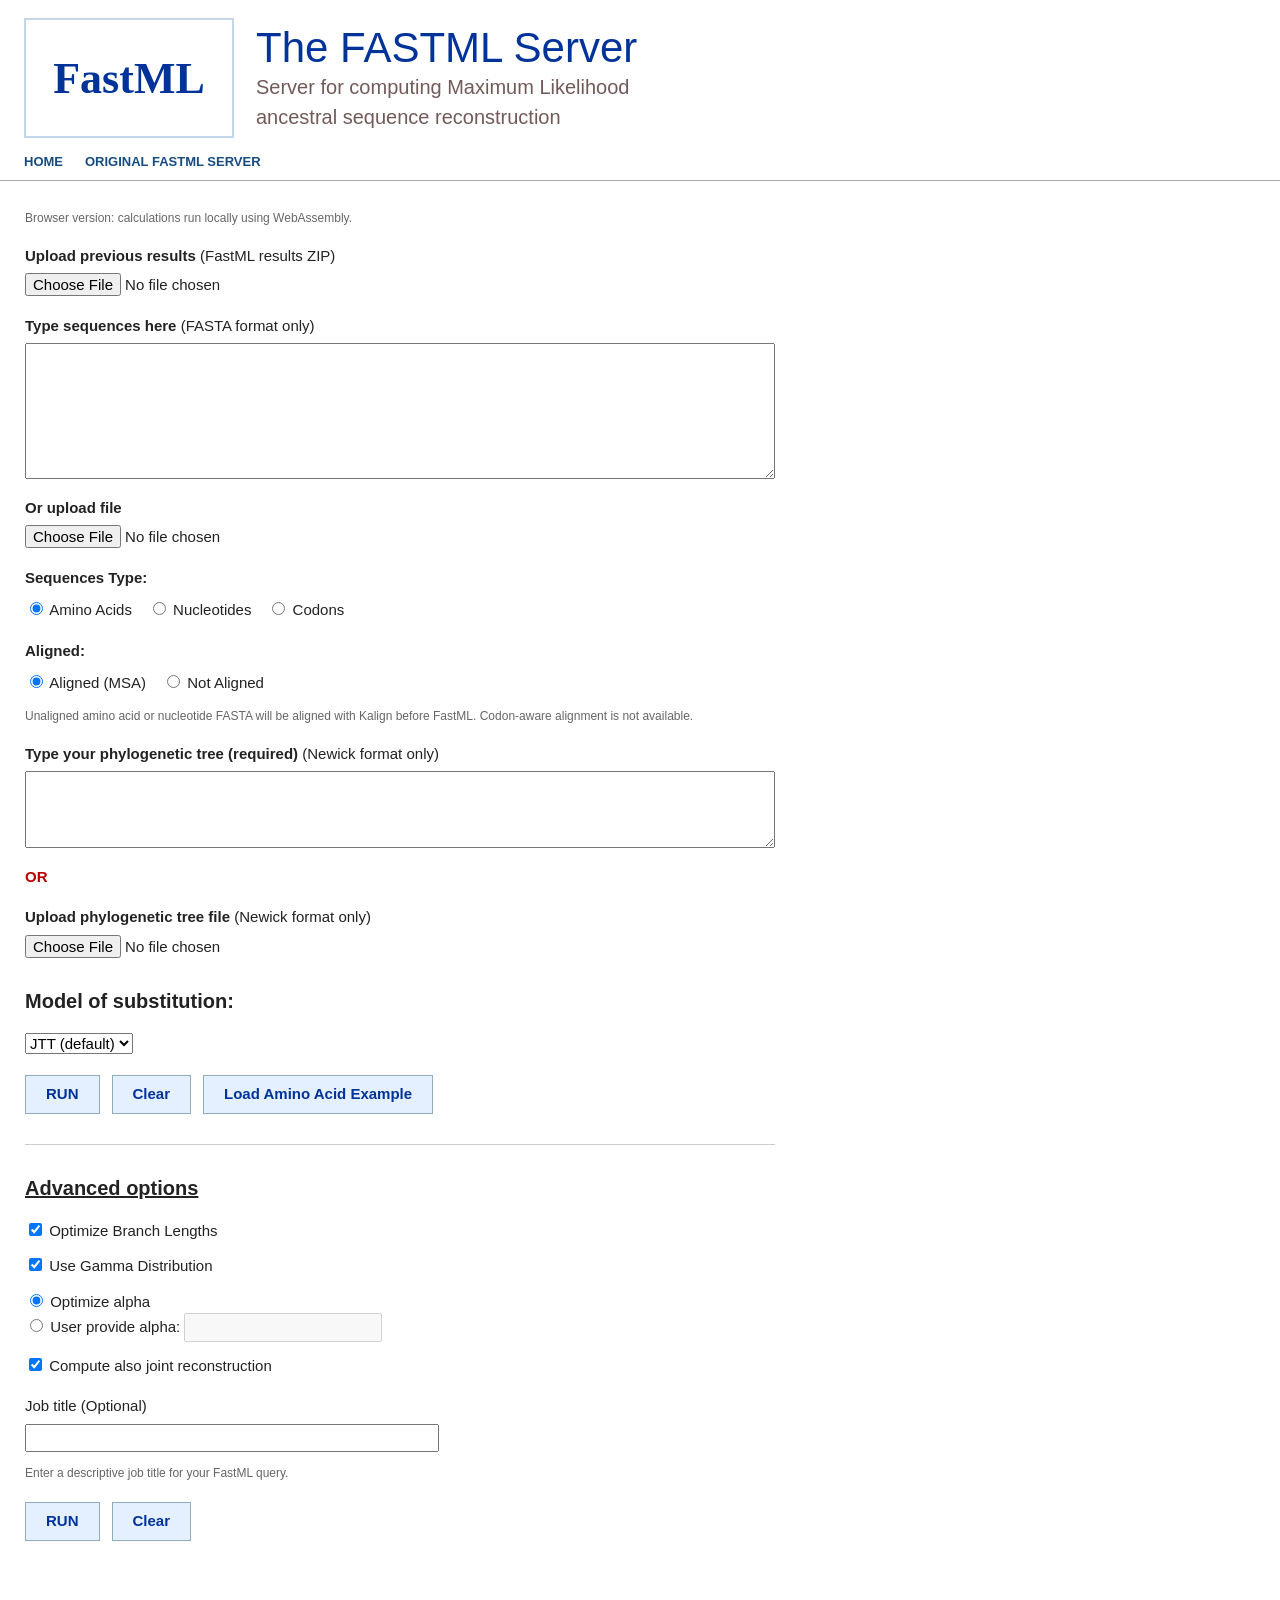
==== index.html @ e1241e53 "dowload and view results zip" ====
<!doctype html>
<html lang="en"><head><meta charset="utf-8"><meta name="viewport" content="width=device-width,initial-scale=1">
<title>The FASTML Server</title>
<style>
body{margin:0;font:15px/1.5 Verdana,Arial,sans-serif;color:#222}*{box-sizing:border-box}
header{padding:18px 24px 8px;border-bottom:1px solid #aaa}.brand{display:flex;align-items:center;gap:22px}
.logo{display:grid;place-items:center;width:210px;height:120px;border:2px solid #c3d7e8;color:#003399;font:700 44px Georgia,serif}
h1{font:normal 42px 'Comic Sans MS',Arial,sans-serif;color:#003399;margin:0}.subtitle{color:#725a5a;font-size:20px}
nav{margin-top:14px;font-weight:bold;font-size:13px}nav a{color:#174c83;margin-right:22px;text-decoration:none}
main{max-width:800px;padding:16px 25px 60px}.field{margin:18px 0}.field>label,.field>b{display:block;margin-bottom:6px}
textarea{display:block;width:100%;font:14px/1.4 Consolas,monospace;padding:8px}input[type=file]{max-width:100%}
input,select,button{font:inherit}.choices{display:flex;flex-wrap:wrap;gap:16px;margin:10px 0}.hint{font-size:12px;color:#666}
h2{font-size:20px;margin-top:28px}.advanced{border-top:1px solid #ccc;margin-top:30px}.option{margin:13px 0}
button{padding:7px 20px;background:#e4efff;color:#003399;border:1px solid #90abc2;font-weight:bold;cursor:pointer}
button:disabled{opacity:.5}.actions{display:flex;gap:12px;margin:20px 0}.error{color:#a71919;white-space:pre-wrap;font-weight:bold}
@media(max-width:630px){.logo{display:none}h1{font-size:31px}.subtitle{font-size:16px}header,main{padding-left:14px;padding-right:14px}}
</style></head><body>
<header><div class="brand"><div class="logo">FastML</div><div><h1>The FASTML Server</h1><div class="subtitle">Server for computing Maximum Likelihood<br>ancestral sequence reconstruction</div></div></div>
<nav><a href="index.html">HOME</a><a href="https://fastml.tau.ac.il/">ORIGINAL FASTML SERVER</a></nav></header>
<main><p class="hint">Browser version: calculations run locally using WebAssembly.</p>
<div class="field"><label for="previous-results"><b>Upload previous results</b> (FastML results ZIP)</label><input id="previous-results" type="file" accept=".zip,application/zip"><p id="import-status" class="hint" role="status"></p></div>
<form id="fastml-form">
<div class="field"><label for="msa-text"><b>Type sequences here</b> (FASTA format only)</label><textarea id="msa-text" rows="6"></textarea></div>
<div class="field"><label for="msa-file"><b>Or upload file</b></label><input id="msa-file" type="file" accept=".fa,.fas,.fasta,.txt"></div>
<div class="field"><b>Sequences Type:</b><div class="choices">
<label><input type="radio" name="seq-type" value="aa" checked> Amino Acids</label>
<label><input type="radio" name="seq-type" value="nuc"> Nucleotides</label>
<label><input type="radio" name="seq-type" value="codon"> Codons</label></div></div>
<div class="field"><b>Aligned:</b><div class="choices"><label><input type="radio" name="aligned" value="aligned" checked> Aligned (MSA)</label><label><input type="radio" name="aligned" value="not-aligned"> Not Aligned</label></div><p class="hint">Unaligned amino acid or nucleotide FASTA will be aligned with Kalign before FastML. Codon-aware alignment is not available.</p></div>
<div class="field"><label for="tree-text"><b>Type your phylogenetic tree (required)</b> (Newick format only)</label><textarea id="tree-text" rows="3"></textarea></div>
<div class="field"><b style="color:#b00">OR</b></div>
<div class="field"><label for="tree-file"><b>Upload phylogenetic tree file</b> (Newick format only)</label><input type="file" id="tree-file" accept=".tree,.tre,.nwk,.txt"></div>
<div class="field"><h2>Model of substitution:</h2><select id="model" aria-label="Substitution model"></select></div>
<div class="actions"><button id="submit-button" type="submit">RUN</button><button type="reset">Clear</button><button id="load-aa-example" type="button">Load Amino Acid Example</button></div>
<p id="progress" class="hint" role="status"></p><p id="error" class="error" role="alert"></p>
<section class="advanced"><h2><u>Advanced options</u></h2>
<div class="option"><label><input type="checkbox" id="branch" checked> Optimize Branch Lengths</label></div>
<div class="option"><label><input type="checkbox" id="gamma" checked> Use Gamma Distribution</label></div>
<div id="gamma-options" class="option"><label><input type="radio" name="alpha-mode" value="optimize" checked> Optimize alpha</label><br>
<label><input type="radio" name="alpha-mode" value="user"> User provide alpha: <input type="number" id="alpha-value" min="0.000001" step="any" disabled></label></div>
<div class="option"><label><input type="checkbox" id="joint" checked> Compute also joint reconstruction</label></div>
<div class="field"><label for="job-title">Job title (Optional)</label><input id="job-title" type="text" size="44" maxlength="100"><p class="hint">Enter a descriptive job title for your FastML query.</p></div>
</section><div class="actions"><button type="submit">RUN</button><button type="reset">Clear</button></div></form></main>
<script src="fastml-store.js"></script><script src="fastml-archive.js"></script><script src="prepare-fastml.js"></script><script>
(() => {
  'use strict';
  const $ = id => document.getElementById(id);
  $('previous-results').addEventListener('change',async event=>{
    const file=event.target.files?.[0];if(!file)return;
    $('import-status').textContent='Reading results archive…';
    try {
      const imported=await FastMLArchive.importJob(file);
      const jobId=(globalThis.crypto&&crypto.randomUUID)?crypto.randomUUID():`${Date.now()}-${Math.random()}`;
      await FastMLStore.save(jobId,imported);
      location.href=`results.html?job=${encodeURIComponent(jobId)}`;
    } catch(error) { $('import-status').textContent=`Cannot load ZIP: ${error.message}`;event.target.value=''; }
  });
  const aminoAcidExample = `>AY901967.C
NL------TKKD----RTIKDGNET--------------I----IT-LPCRIKQIVRMWQGVGQAMYAPPIAGNITCRSNITGLLLTRDGGK------TNGTGNNKTETEIFRPAGGNMK
>EF514699.B
NS------TWD-------------------DNTWNATNGNDTGNIT-LPCRIKQIINMWQEVGKAMYAPPISGLIKCSSNITGLIITRDGGTNETSE------T-----ETFXPIGGNMK
>DQ056417.C
NG------TYNPAYTYNAT-----------------NNST----IT-LQCRIRQIINMWQKVGRAMYAPPIAGNITCNSSITGLLLVRDGGK---NT---------SGIETFRPGGGNMK
>DQ358805.B
TGTLNSTGTWH--------------------------TENQTDTIT-LPCKIKQIINRWQEVGKAMYAPPIKGQISCSSNITGILLTRDGGGNGSD----------TT-ASLTPGGGDMR
>DQ886037.B
NS------TWHTNKT----------------KGLNDTGINGT--II-LPCRIKQIAILRLEVGKAMYAPPPIKQQRCESYITGLLLTRDGGNNNNTE------N-----EIFRPAGGNMK
>AB287368.B
NS------SWYENGS-SIWY------------SINNTTEN----IT-LPCRIKQIINMWQGVGKAMYAPPIAGQIKCSSNITGLLLTRDGGGDGNND------S-----EIFRPEGGNMK`;
  const aminoAcidTree = '(DQ056417.C:0.385001676320433,(AY901967.C:0.439181229824069,(AB287368.B:0.350054934966739,(DQ886037.B:0.382948002552644,(EF514699.B:0.409102812594311,DQ358805.B:0.405844325566786):0.00873314505308399):0.0327495987899325):0.424904820901794):0.0114267685208704);';
  const models = {aa:[['JTT','JTT (default)'],['LG','LG'],['cpREV','cpREV'],['WAG','WAG'],['Dayhoff','Dayhoff'],['mtREV', 'mtREV']],nuc:[['JC_Nuc','JC69 (default)'],['T92','T92'],['HKY','HKY85']],codon:[['empiriCodon','Empirical codon (default)']]};
  function updateModels(){const type=document.querySelector('[name="seq-type"]:checked').value;$('model').replaceChildren(...models[type].map(([value,label])=>new Option(label,value)));}
  function updateGamma(){const enabled=$('gamma').checked;$('gamma-options').hidden=!enabled;$('alpha-value').disabled=!enabled||document.querySelector('[name="alpha-mode"]:checked').value!=='user';}
  document.querySelectorAll('[name="seq-type"]').forEach(x=>x.addEventListener('change',updateModels));
  document.querySelectorAll('[name="alpha-mode"]').forEach(x=>x.addEventListener('change',updateGamma));
  $('gamma').addEventListener('change',updateGamma);
  $('load-aa-example').addEventListener('click', () => {
    $('msa-text').value=aminoAcidExample;
    $('tree-text').value=aminoAcidTree;
    document.querySelector('[name="seq-type"][value="aa"]').checked=true;
    document.querySelector('[name="aligned"][value="aligned"]').checked=true;
    updateModels();
    $('error').textContent='';$('progress').textContent='Amino acid example loaded. Ready to run.';
  });
  $('fastml-form').addEventListener('reset',()=>setTimeout(()=>{updateModels();updateGamma();$('error').textContent='';$('progress').textContent='';},0));
  updateModels();updateGamma();
  async function getInput(textId,fileId,label){const text=$(textId).value.trim();const file=$(fileId).files[0];const result=text||(file?await file.text():'');if(!result.trim())throw new Error(`Please provide ${label}.`);return result;}
  $('fastml-form').addEventListener('submit',async event=>{
    event.preventDefault();$('error').textContent='';const buttons=[...document.querySelectorAll('[type="submit"]')];buttons.forEach(x=>x.disabled=true);$('progress').textContent='Reading inputs…';
    try{
      const msa=await getInput('msa-text','msa-file','FASTA sequences');
      const tree=await getInput('tree-text','tree-file','a Newick tree');
      if(!/^\s*>/m.test(msa))throw new Error('Sequence input must be in FASTA format.');
      if(!tree.trim().endsWith(';'))throw new Error('Newick tree must end with a semicolon (;).');
      const mode=document.querySelector('[name="alpha-mode"]:checked').value;
      const alpha=mode==='optimize'?'optimize':$('alpha-value').value.trim();
      if($('gamma').checked&&mode==='user'&&!(Number(alpha)>0))throw new Error('Please provide a positive alpha value.');
      const model=$('model').value,aligned=document.querySelector('[name="aligned"]:checked').value;
      if(aligned==='not-aligned'&&document.querySelector('[name="seq-type"]:checked').value==='codon')throw new Error('Codon-aware alignment is not supported. Please supply an aligned codon MSA.');
      const fields={msa:'/input/data.fas',tree:'/input/tree.txt',model,isAligned:'aligned',joint:$('joint').checked?'on':'off',branch:$('branch').checked?'on':'off',gamma:$('gamma').checked?'on':'off',alpha,treeMethod:'',structure:'',PDB:'',chain:'',job_title:$('job-title').value.trim()};
      FastMLPrepare.validateFastMLOptions(fields);
      const preParam=Object.entries(fields).filter(([,value])=>value!=='').map(([key,value])=>`${key} ${value}`).join('\n')+'\n';
      const jobId=(globalThis.crypto&&crypto.randomUUID)?crypto.randomUUID():`${Date.now()}-${Math.random()}`;
      $('progress').textContent='Saving job and opening results…';
      await FastMLStore.save(jobId,{msa,tree,preParam,joint:$('joint').checked,outputs:{},log:'',status:'queued',stage:'queued',message:'Waiting to start',jobTitle:fields.job_title,aligned,startedAt:Date.now(),alignmentName:$('msa-text').value.trim()?'Pasted FASTA':($('msa-file').files[0]?.name||'FASTA'),model,branch:fields.branch,gamma:fields.gamma,alpha});
      location.href=`results.html?job=${encodeURIComponent(jobId)}`;
    }catch(error){$('error').textContent=error.message;$('progress').textContent='';}finally{buttons.forEach(x=>x.disabled=false);}
  });
})();
</script></body></html>
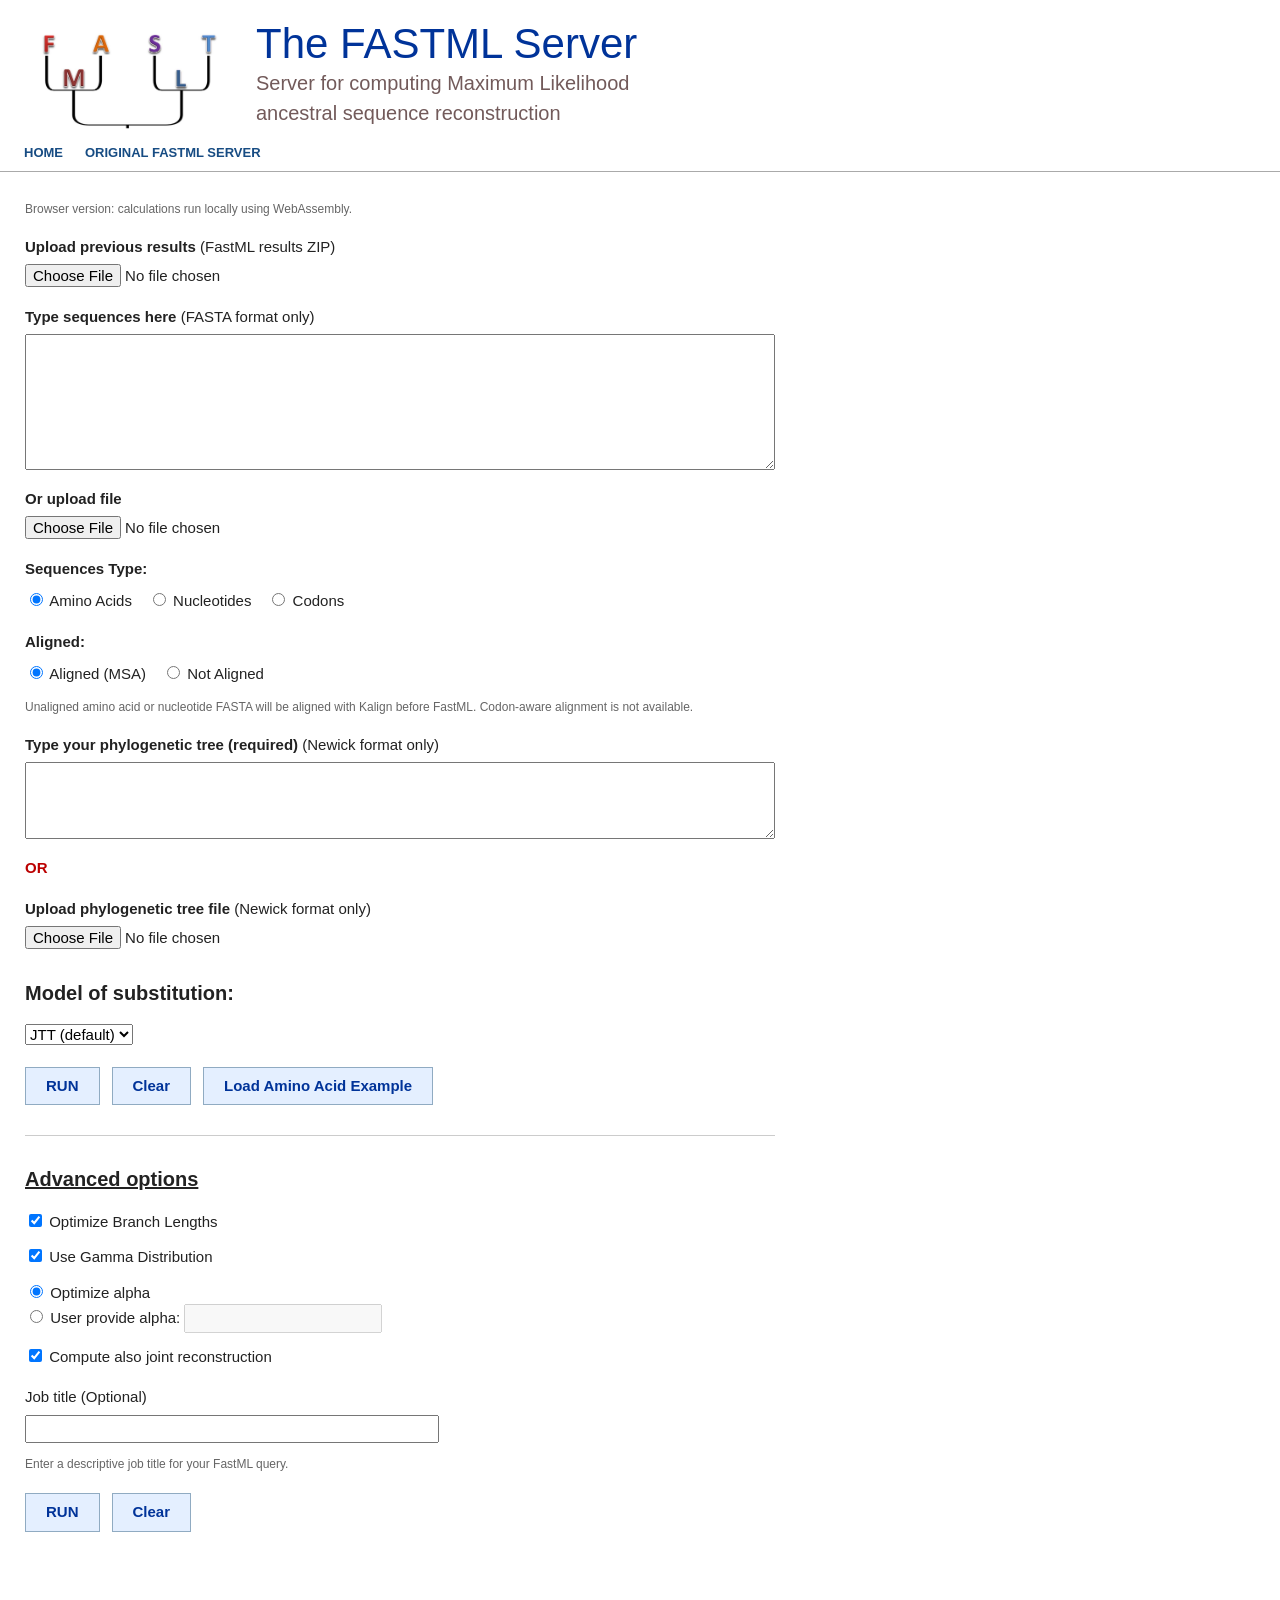
==== commit df258786: "use fastml logo" ====
--- a/index.html
+++ b/index.html
@@ -4,7 +4,7 @@
 <style>
 body{margin:0;font:15px/1.5 Verdana,Arial,sans-serif;color:#222}*{box-sizing:border-box}
 header{padding:18px 24px 8px;border-bottom:1px solid #aaa}.brand{display:flex;align-items:center;gap:22px}
-.logo{display:grid;place-items:center;width:210px;height:120px;border:2px solid #c3d7e8;color:#003399;font:700 44px Georgia,serif}
+.logo{display:block;width:210px;max-height:120px;object-fit:contain}
 h1{font:normal 42px 'Comic Sans MS',Arial,sans-serif;color:#003399;margin:0}.subtitle{color:#725a5a;font-size:20px}
 nav{margin-top:14px;font-weight:bold;font-size:13px}nav a{color:#174c83;margin-right:22px;text-decoration:none}
 main{max-width:800px;padding:16px 25px 60px}.field{margin:18px 0}.field>label,.field>b{display:block;margin-bottom:6px}
@@ -13,9 +13,9 @@
 h2{font-size:20px;margin-top:28px}.advanced{border-top:1px solid #ccc;margin-top:30px}.option{margin:13px 0}
 button{padding:7px 20px;background:#e4efff;color:#003399;border:1px solid #90abc2;font-weight:bold;cursor:pointer}
 button:disabled{opacity:.5}.actions{display:flex;gap:12px;margin:20px 0}.error{color:#a71919;white-space:pre-wrap;font-weight:bold}
-@media(max-width:630px){.logo{display:none}h1{font-size:31px}.subtitle{font-size:16px}header,main{padding-left:14px;padding-right:14px}}
+@media(max-width:630px){.logo{width:90px;max-height:75px}.brand{gap:12px}h1{font-size:31px}.subtitle{font-size:16px}header,main{padding-left:14px;padding-right:14px}}
 </style></head><body>
-<header><div class="brand"><div class="logo">FastML</div><div><h1>The FASTML Server</h1><div class="subtitle">Server for computing Maximum Likelihood<br>ancestral sequence reconstruction</div></div></div>
+<header><div class="brand"><img class="logo" src="FastML_logo.jpg" alt="FastML logo"><div><h1>The FASTML Server</h1><div class="subtitle">Server for computing Maximum Likelihood<br>ancestral sequence reconstruction</div></div></div>
 <nav><a href="index.html">HOME</a><a href="https://fastml.tau.ac.il/">ORIGINAL FASTML SERVER</a></nav></header>
 <main><p class="hint">Browser version: calculations run locally using WebAssembly.</p>
 <div class="field"><label for="previous-results"><b>Upload previous results</b> (FastML results ZIP)</label><input id="previous-results" type="file" accept=".zip,application/zip"><p id="import-status" class="hint" role="status"></p></div>
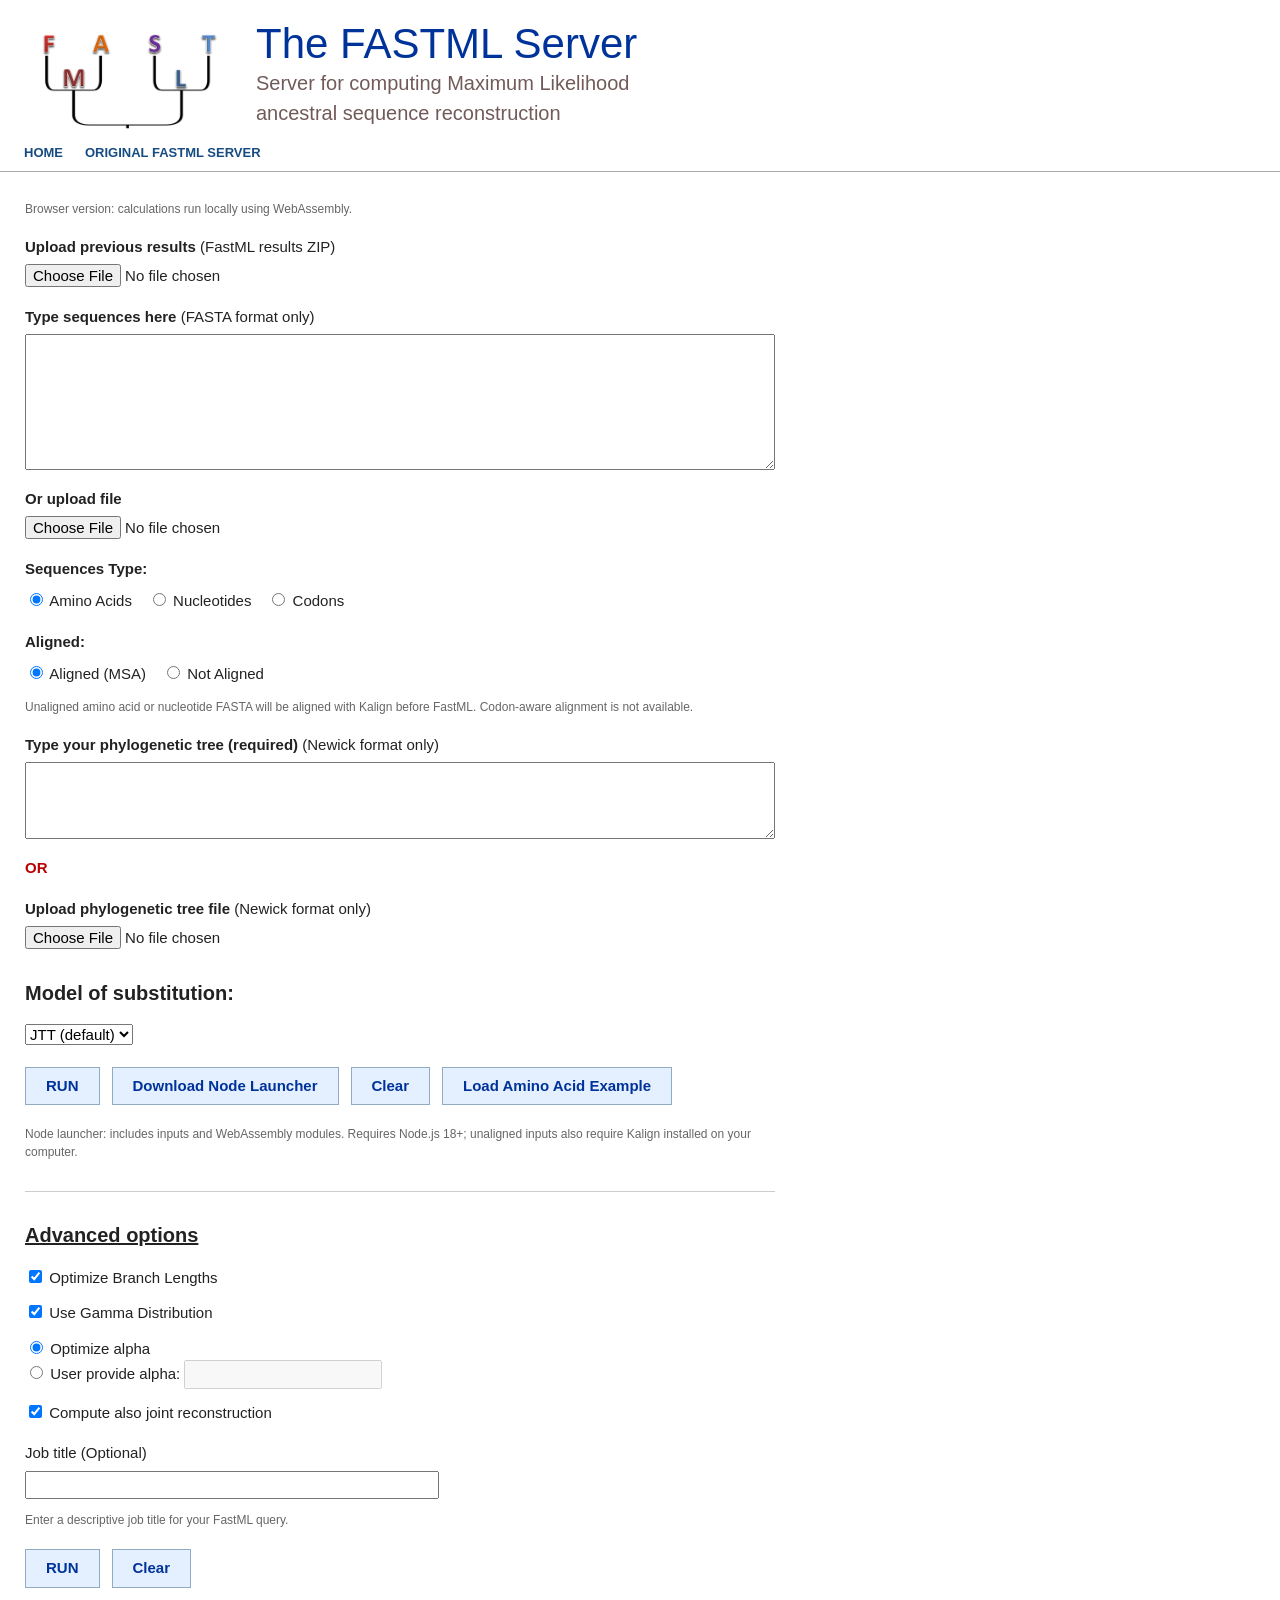
==== commit bb6c0c46: "added node launcher" ====
--- a/index.html
+++ b/index.html
@@ -12,7 +12,7 @@
 input,select,button{font:inherit}.choices{display:flex;flex-wrap:wrap;gap:16px;margin:10px 0}.hint{font-size:12px;color:#666}
 h2{font-size:20px;margin-top:28px}.advanced{border-top:1px solid #ccc;margin-top:30px}.option{margin:13px 0}
 button{padding:7px 20px;background:#e4efff;color:#003399;border:1px solid #90abc2;font-weight:bold;cursor:pointer}
-button:disabled{opacity:.5}.actions{display:flex;gap:12px;margin:20px 0}.error{color:#a71919;white-space:pre-wrap;font-weight:bold}
+button:disabled{opacity:.5}.actions{display:flex;flex-wrap:wrap;gap:12px;margin:20px 0}.error{color:#a71919;white-space:pre-wrap;font-weight:bold}
 @media(max-width:630px){.logo{width:90px;max-height:75px}.brand{gap:12px}h1{font-size:31px}.subtitle{font-size:16px}header,main{padding-left:14px;padding-right:14px}}
 </style></head><body>
 <header><div class="brand"><img class="logo" src="FastML_logo.jpg" alt="FastML logo"><div><h1>The FASTML Server</h1><div class="subtitle">Server for computing Maximum Likelihood<br>ancestral sequence reconstruction</div></div></div>
@@ -31,7 +31,8 @@
 <div class="field"><b style="color:#b00">OR</b></div>
 <div class="field"><label for="tree-file"><b>Upload phylogenetic tree file</b> (Newick format only)</label><input type="file" id="tree-file" accept=".tree,.tre,.nwk,.txt"></div>
 <div class="field"><h2>Model of substitution:</h2><select id="model" aria-label="Substitution model"></select></div>
-<div class="actions"><button id="submit-button" type="submit">RUN</button><button type="reset">Clear</button><button id="load-aa-example" type="button">Load Amino Acid Example</button></div>
+<div class="actions"><button id="submit-button" type="submit">RUN</button><button id="download-node-launcher" type="button">Download Node Launcher</button><button type="reset">Clear</button><button id="load-aa-example" type="button">Load Amino Acid Example</button></div>
+<p class="hint">Node launcher: includes inputs and WebAssembly modules. Requires Node.js 18+; unaligned inputs also require Kalign installed on your computer.</p>
 <p id="progress" class="hint" role="status"></p><p id="error" class="error" role="alert"></p>
 <section class="advanced"><h2><u>Advanced options</u></h2>
 <div class="option"><label><input type="checkbox" id="branch" checked> Optimize Branch Lengths</label></div>
@@ -41,7 +42,7 @@
 <div class="option"><label><input type="checkbox" id="joint" checked> Compute also joint reconstruction</label></div>
 <div class="field"><label for="job-title">Job title (Optional)</label><input id="job-title" type="text" size="44" maxlength="100"><p class="hint">Enter a descriptive job title for your FastML query.</p></div>
 </section><div class="actions"><button type="submit">RUN</button><button type="reset">Clear</button></div></form></main>
-<script src="fastml-store.js"></script><script src="fastml-archive.js"></script><script src="prepare-fastml.js"></script><script>
+<script src="fastml-store.js"></script><script src="fastml-archive.js"></script><script src="fastml-launcher.js"></script><script src="prepare-fastml.js"></script><script>
 (() => {
   'use strict';
   const $ = id => document.getElementById(id);
@@ -85,6 +86,32 @@
   $('fastml-form').addEventListener('reset',()=>setTimeout(()=>{updateModels();updateGamma();$('error').textContent='';$('progress').textContent='';},0));
   updateModels();updateGamma();
   async function getInput(textId,fileId,label){const text=$(textId).value.trim();const file=$(fileId).files[0];const result=text||(file?await file.text():'');if(!result.trim())throw new Error(`Please provide ${label}.`);return result;}
+  $('download-node-launcher').addEventListener('click',async()=>{
+    const button=$('download-node-launcher');button.disabled=true;
+    $('error').textContent='';$('progress').textContent='Preparing Node launcher…';
+    try {
+      const msa=await getInput('msa-text','msa-file','FASTA sequences');
+      const tree=await getInput('tree-text','tree-file','a Newick tree');
+      if(!/^\s*>/m.test(msa))throw new Error('Sequence input must be in FASTA format.');
+      if(!tree.trim().endsWith(';'))throw new Error('Newick tree must end with a semicolon (;).');
+      const aligned=document.querySelector('[name="aligned"]:checked').value;
+      const seqType=document.querySelector('[name="seq-type"]:checked').value;
+      if(aligned==='not-aligned'&&seqType==='codon')throw new Error('Codon-aware alignment is not supported. Please supply an aligned codon MSA.');
+      const alphaMode=document.querySelector('[name="alpha-mode"]:checked').value;
+      const alpha=alphaMode==='optimize'?'optimize':$('alpha-value').value.trim();
+      if($('gamma').checked&&alphaMode==='user'&&!(Number(alpha)>0))throw new Error('Please provide a positive alpha value.');
+      const fields={msa:'/input/data.fas',tree:'/input/tree.txt',model:$('model').value,isAligned:'aligned',joint:$('joint').checked?'on':'off',branch:$('branch').checked?'on':'off',gamma:$('gamma').checked?'on':'off',alpha};
+      FastMLPrepare.validateFastMLOptions(fields);
+      const preParam=Object.entries(fields).map(([key,value])=>`${key} ${value}`).join('\n')+'\n';
+      const blob=await FastMLLauncher.build({msa,tree,preParam,aligned,joint:$('joint').checked,onProgress:msg=>$('progress').textContent=msg});
+      const safeTitle=($('job-title').value.trim()||'job').replace(/[^a-zA-Z0-9_.-]+/g,'-').replace(/^-+|-+$/g,'').slice(0,70)||'job';
+      const url=URL.createObjectURL(blob),link=document.createElement('a');
+      link.href=url;link.download=`fastml-launch-node-${safeTitle}.zip`;link.click();
+      setTimeout(()=>URL.revokeObjectURL(url),60000);
+      $('progress').textContent='Node launcher downloaded. Extract the ZIP and run run-fastml.sh or run-fastml.bat.';
+    }catch(error){$('error').textContent=`Node launcher: ${error.message}`;$('progress').textContent='';}
+    finally{button.disabled=false;}
+  });
   $('fastml-form').addEventListener('submit',async event=>{
     event.preventDefault();$('error').textContent='';const buttons=[...document.querySelectorAll('[type="submit"]')];buttons.forEach(x=>x.disabled=true);$('progress').textContent='Reading inputs…';
     try{
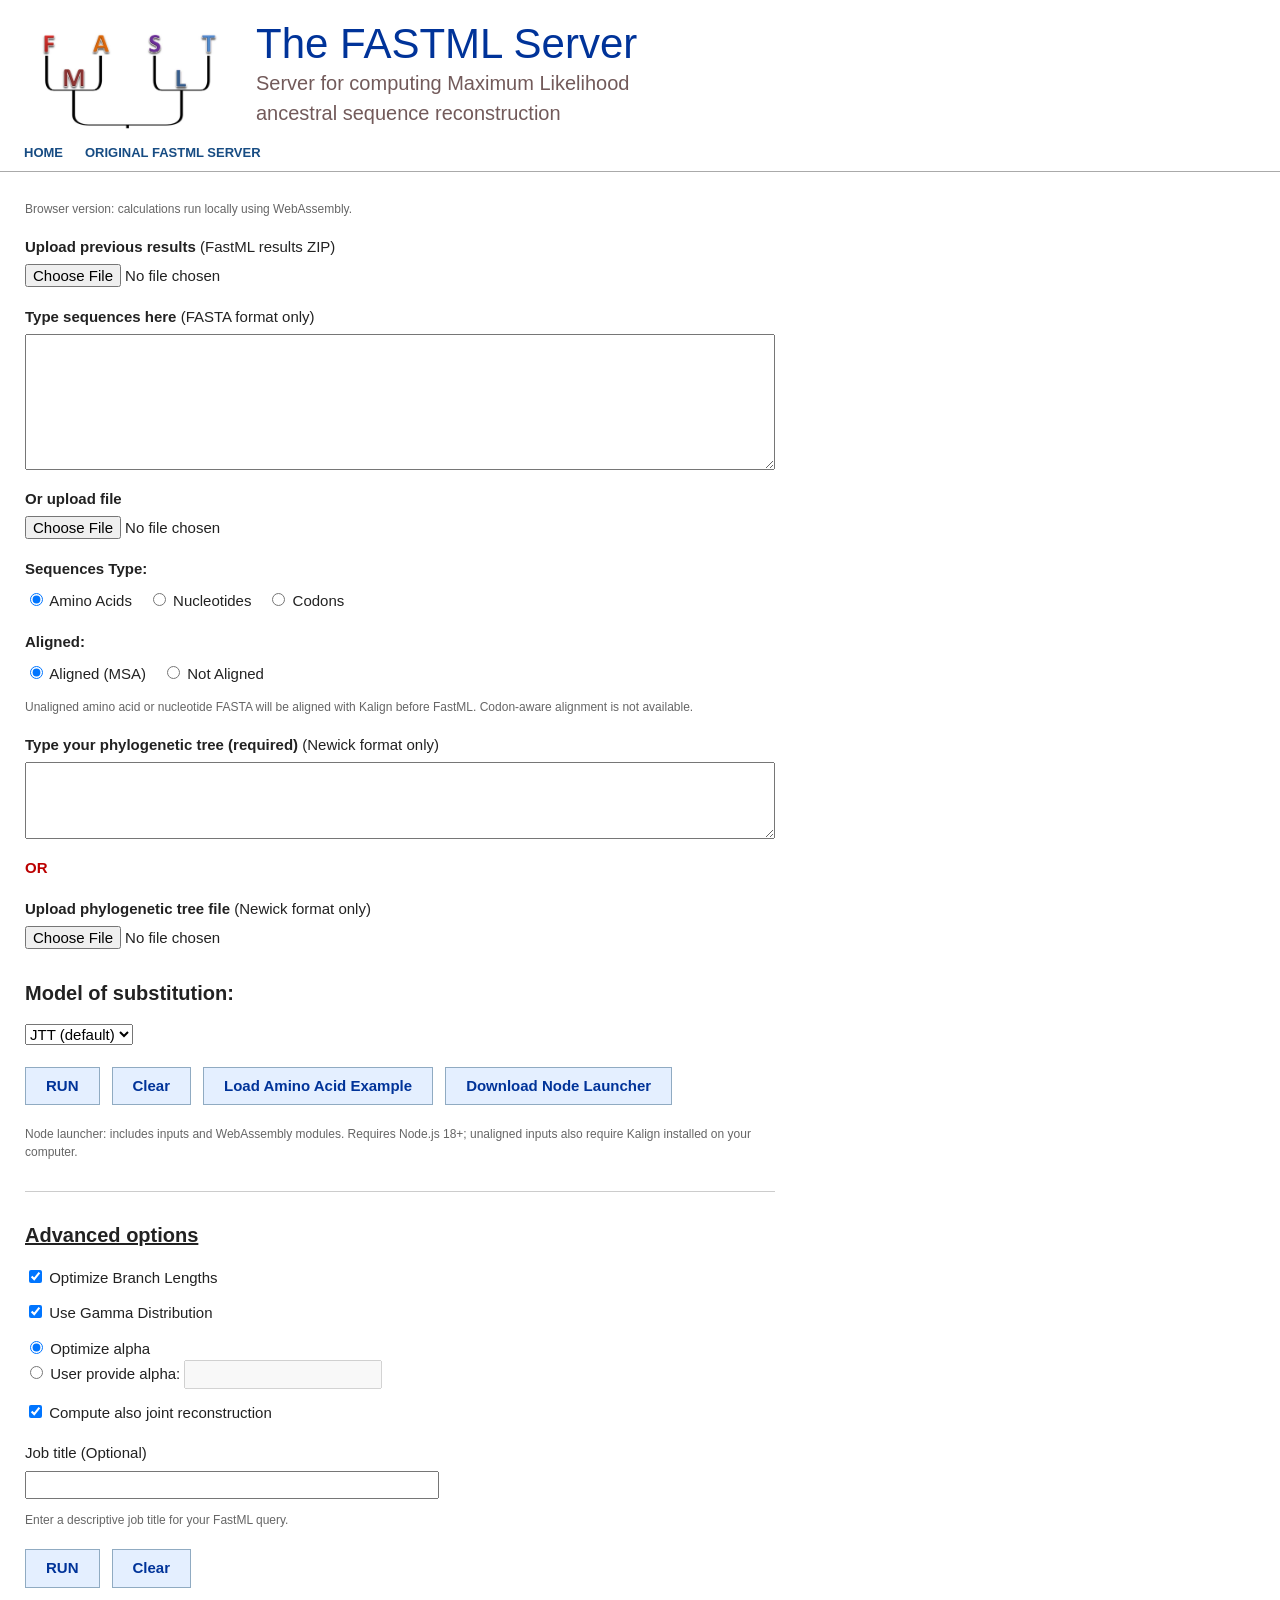
==== commit 25446c4a: "order of buttons" ====
--- a/index.html
+++ b/index.html
@@ -31,7 +31,7 @@
 <div class="field"><b style="color:#b00">OR</b></div>
 <div class="field"><label for="tree-file"><b>Upload phylogenetic tree file</b> (Newick format only)</label><input type="file" id="tree-file" accept=".tree,.tre,.nwk,.txt"></div>
 <div class="field"><h2>Model of substitution:</h2><select id="model" aria-label="Substitution model"></select></div>
-<div class="actions"><button id="submit-button" type="submit">RUN</button><button id="download-node-launcher" type="button">Download Node Launcher</button><button type="reset">Clear</button><button id="load-aa-example" type="button">Load Amino Acid Example</button></div>
+<div class="actions"><button id="submit-button" type="submit">RUN</button><button type="reset">Clear</button><button id="load-aa-example" type="button">Load Amino Acid Example</button><button id="download-node-launcher" type="button">Download Node Launcher</button></div>
 <p class="hint">Node launcher: includes inputs and WebAssembly modules. Requires Node.js 18+; unaligned inputs also require Kalign installed on your computer.</p>
 <p id="progress" class="hint" role="status"></p><p id="error" class="error" role="alert"></p>
 <section class="advanced"><h2><u>Advanced options</u></h2>
@@ -103,7 +103,7 @@
       const fields={msa:'/input/data.fas',tree:'/input/tree.txt',model:$('model').value,isAligned:'aligned',joint:$('joint').checked?'on':'off',branch:$('branch').checked?'on':'off',gamma:$('gamma').checked?'on':'off',alpha};
       FastMLPrepare.validateFastMLOptions(fields);
       const preParam=Object.entries(fields).map(([key,value])=>`${key} ${value}`).join('\n')+'\n';
-      const blob=await FastMLLauncher.build({msa,tree,preParam,aligned,joint:$('joint').checked,onProgress:msg=>$('progress').textContent=msg});
+      const blob=await FastMLLauncher.build({msa,tree,preParam,aligned,joint:$('joint').checked,jobTitle:$('job-title').value.trim(),onProgress:msg=>$('progress').textContent=msg});
       const safeTitle=($('job-title').value.trim()||'job').replace(/[^a-zA-Z0-9_.-]+/g,'-').replace(/^-+|-+$/g,'').slice(0,70)||'job';
       const url=URL.createObjectURL(blob),link=document.createElement('a');
       link.href=url;link.download=`fastml-launch-node-${safeTitle}.zip`;link.click();
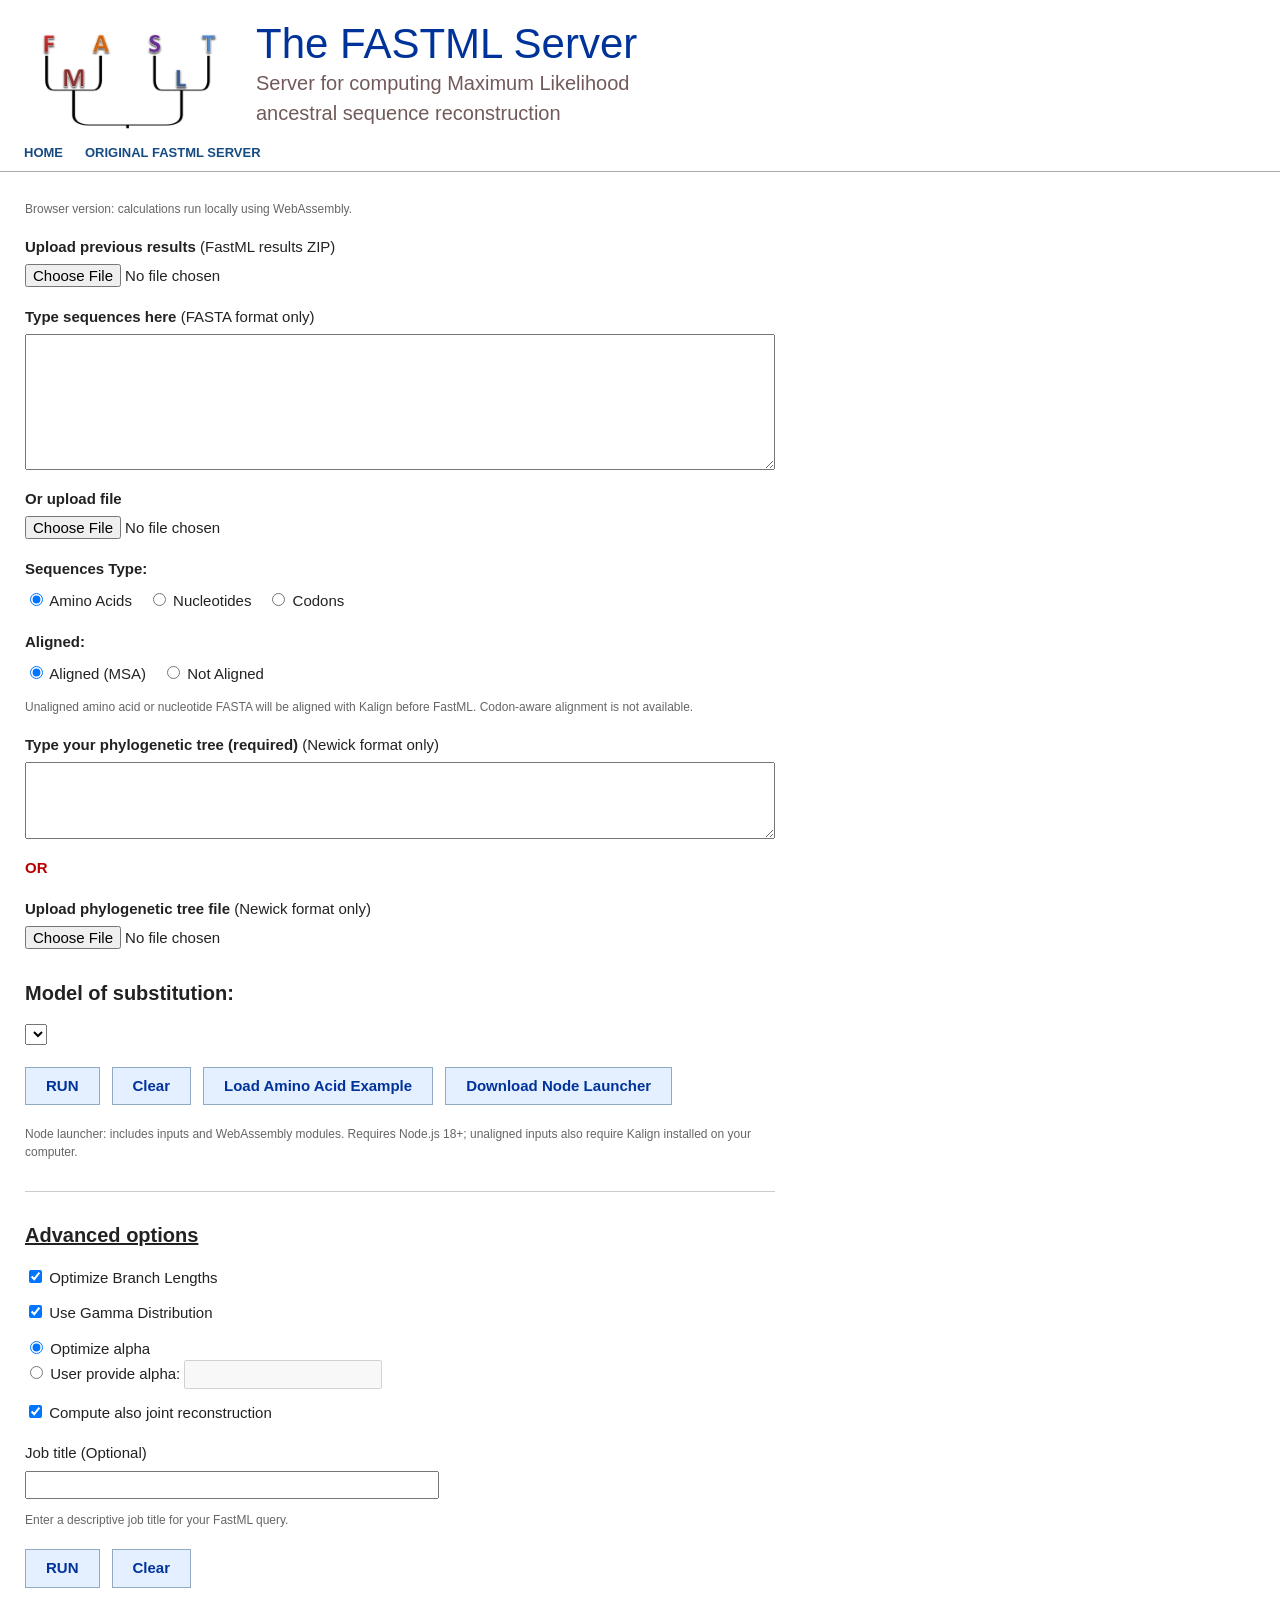
==== commit ef5e5e8c: "removed T92,HKY95" ====
--- a/index.html
+++ b/index.html
@@ -69,7 +69,7 @@
 >AB287368.B
 NS------SWYENGS-SIWY------------SINNTTEN----IT-LPCRIKQIINMWQGVGKAMYAPPIAGQIKCSSNITGLLLTRDGGGDGNND------S-----EIFRPEGGNMK`;
   const aminoAcidTree = '(DQ056417.C:0.385001676320433,(AY901967.C:0.439181229824069,(AB287368.B:0.350054934966739,(DQ886037.B:0.382948002552644,(EF514699.B:0.409102812594311,DQ358805.B:0.405844325566786):0.00873314505308399):0.0327495987899325):0.424904820901794):0.0114267685208704);';
-  const models = {aa:[['JTT','JTT (default)'],['LG','LG'],['cpREV','cpREV'],['WAG','WAG'],['Dayhoff','Dayhoff'],['mtREV', 'mtREV']],nuc:[['JC_Nuc','JC69 (default)'],['T92','T92'],['HKY','HKY85']],codon:[['empiriCodon','Empirical codon (default)']]};
+  const models = {aa:[['JTT','JTT (default)'],['LG','LG'],['cpREV','cpREV'],['WAG','WAG'],['Dayhoff','Dayhoff'],['mtREV', 'mtREV']],nuc:[['JC_Nuc','JC69 (default)'],codon:[['empiriCodon','Empirical codon (default)']]};
   function updateModels(){const type=document.querySelector('[name="seq-type"]:checked').value;$('model').replaceChildren(...models[type].map(([value,label])=>new Option(label,value)));}
   function updateGamma(){const enabled=$('gamma').checked;$('gamma-options').hidden=!enabled;$('alpha-value').disabled=!enabled||document.querySelector('[name="alpha-mode"]:checked').value!=='user';}
   document.querySelectorAll('[name="seq-type"]').forEach(x=>x.addEventListener('change',updateModels));
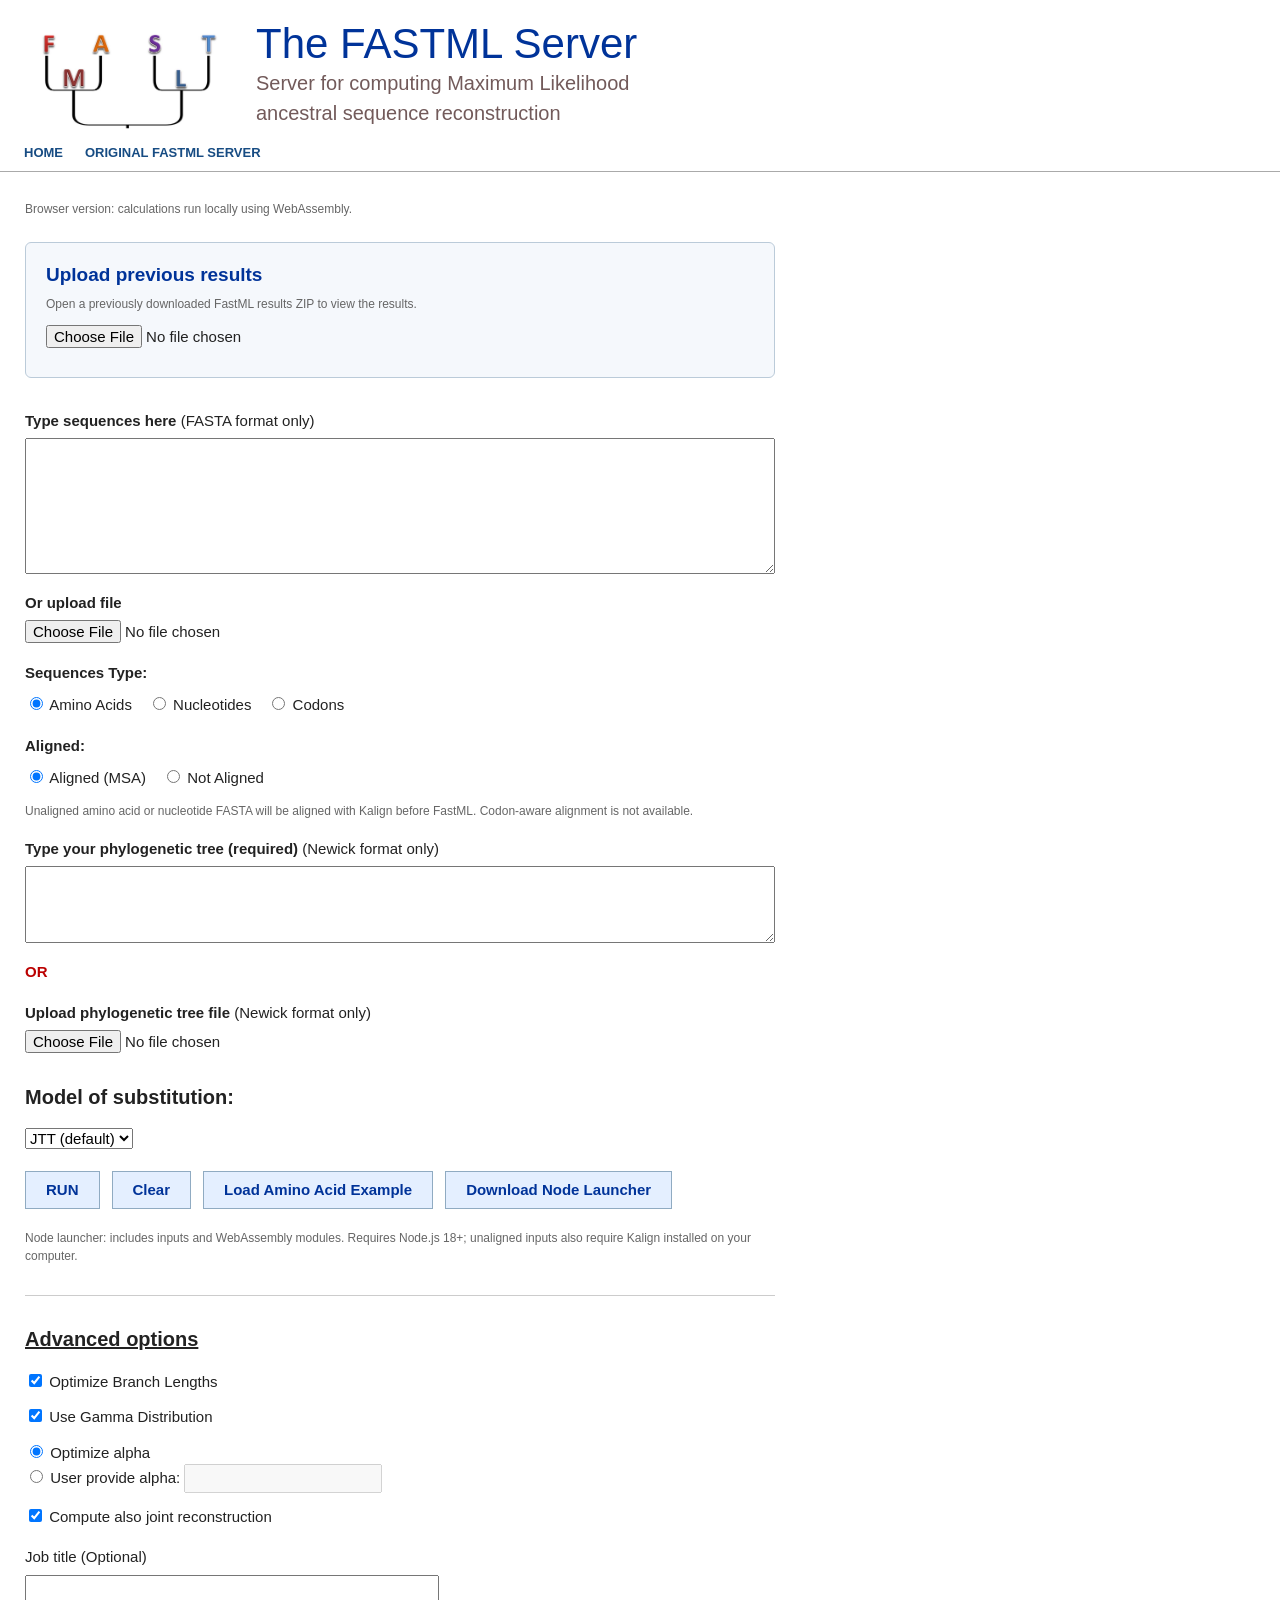
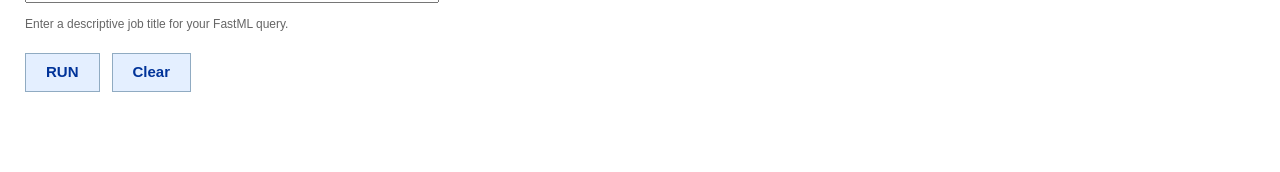
==== commit 90d1bb05: "removed T92,HKY85 separated upload zip part" ====
--- a/index.html
+++ b/index.html
@@ -12,13 +12,22 @@
 input,select,button{font:inherit}.choices{display:flex;flex-wrap:wrap;gap:16px;margin:10px 0}.hint{font-size:12px;color:#666}
 h2{font-size:20px;margin-top:28px}.advanced{border-top:1px solid #ccc;margin-top:30px}.option{margin:13px 0}
 button{padding:7px 20px;background:#e4efff;color:#003399;border:1px solid #90abc2;font-weight:bold;cursor:pointer}
+.previous-results-section{margin:24px 0 32px;padding:18px 20px;border:1px solid #bbcbd9;border-radius:6px;background:#f5f8fc}
+.previous-results-section h2{margin:0 0 6px;font-size:19px;color:#003399}
+.previous-results-section .hint{margin:0 0 12px}
+.previous-results-section #import-status{margin:10px 0 0}
 button:disabled{opacity:.5}.actions{display:flex;flex-wrap:wrap;gap:12px;margin:20px 0}.error{color:#a71919;white-space:pre-wrap;font-weight:bold}
 @media(max-width:630px){.logo{width:90px;max-height:75px}.brand{gap:12px}h1{font-size:31px}.subtitle{font-size:16px}header,main{padding-left:14px;padding-right:14px}}
 </style></head><body>
 <header><div class="brand"><img class="logo" src="FastML_logo.jpg" alt="FastML logo"><div><h1>The FASTML Server</h1><div class="subtitle">Server for computing Maximum Likelihood<br>ancestral sequence reconstruction</div></div></div>
 <nav><a href="index.html">HOME</a><a href="https://fastml.tau.ac.il/">ORIGINAL FASTML SERVER</a></nav></header>
 <main><p class="hint">Browser version: calculations run locally using WebAssembly.</p>
-<div class="field"><label for="previous-results"><b>Upload previous results</b> (FastML results ZIP)</label><input id="previous-results" type="file" accept=".zip,application/zip"><p id="import-status" class="hint" role="status"></p></div>
+<section class="previous-results-section" aria-labelledby="previous-results-heading">
+<h2 id="previous-results-heading">Upload previous results</h2>
+<p class="hint">Open a previously downloaded FastML results ZIP to view the results.</p>
+<input id="previous-results" type="file" accept=".zip,application/zip" aria-label="Select FastML results ZIP">
+<p id="import-status" class="hint" role="status"></p>
+</section>
 <form id="fastml-form">
 <div class="field"><label for="msa-text"><b>Type sequences here</b> (FASTA format only)</label><textarea id="msa-text" rows="6"></textarea></div>
 <div class="field"><label for="msa-file"><b>Or upload file</b></label><input id="msa-file" type="file" accept=".fa,.fas,.fasta,.txt"></div>
@@ -69,7 +78,7 @@
 >AB287368.B
 NS------SWYENGS-SIWY------------SINNTTEN----IT-LPCRIKQIINMWQGVGKAMYAPPIAGQIKCSSNITGLLLTRDGGGDGNND------S-----EIFRPEGGNMK`;
   const aminoAcidTree = '(DQ056417.C:0.385001676320433,(AY901967.C:0.439181229824069,(AB287368.B:0.350054934966739,(DQ886037.B:0.382948002552644,(EF514699.B:0.409102812594311,DQ358805.B:0.405844325566786):0.00873314505308399):0.0327495987899325):0.424904820901794):0.0114267685208704);';
-  const models = {aa:[['JTT','JTT (default)'],['LG','LG'],['cpREV','cpREV'],['WAG','WAG'],['Dayhoff','Dayhoff'],['mtREV', 'mtREV']],nuc:[['JC_Nuc','JC69 (default)'],codon:[['empiriCodon','Empirical codon (default)']]};
+  const models = {aa:[['JTT','JTT (default)'],['LG','LG'],['cpREV','cpREV'],['WAG','WAG'],['Dayhoff','Dayhoff'],['mtREV', 'mtREV']],nuc:[['JC_Nuc','JC69 (default)']],codon:[['empiriCodon','Empirical codon (default)']]};
   function updateModels(){const type=document.querySelector('[name="seq-type"]:checked').value;$('model').replaceChildren(...models[type].map(([value,label])=>new Option(label,value)));}
   function updateGamma(){const enabled=$('gamma').checked;$('gamma-options').hidden=!enabled;$('alpha-value').disabled=!enabled||document.querySelector('[name="alpha-mode"]:checked').value!=='user';}
   document.querySelectorAll('[name="seq-type"]').forEach(x=>x.addEventListener('change',updateModels));
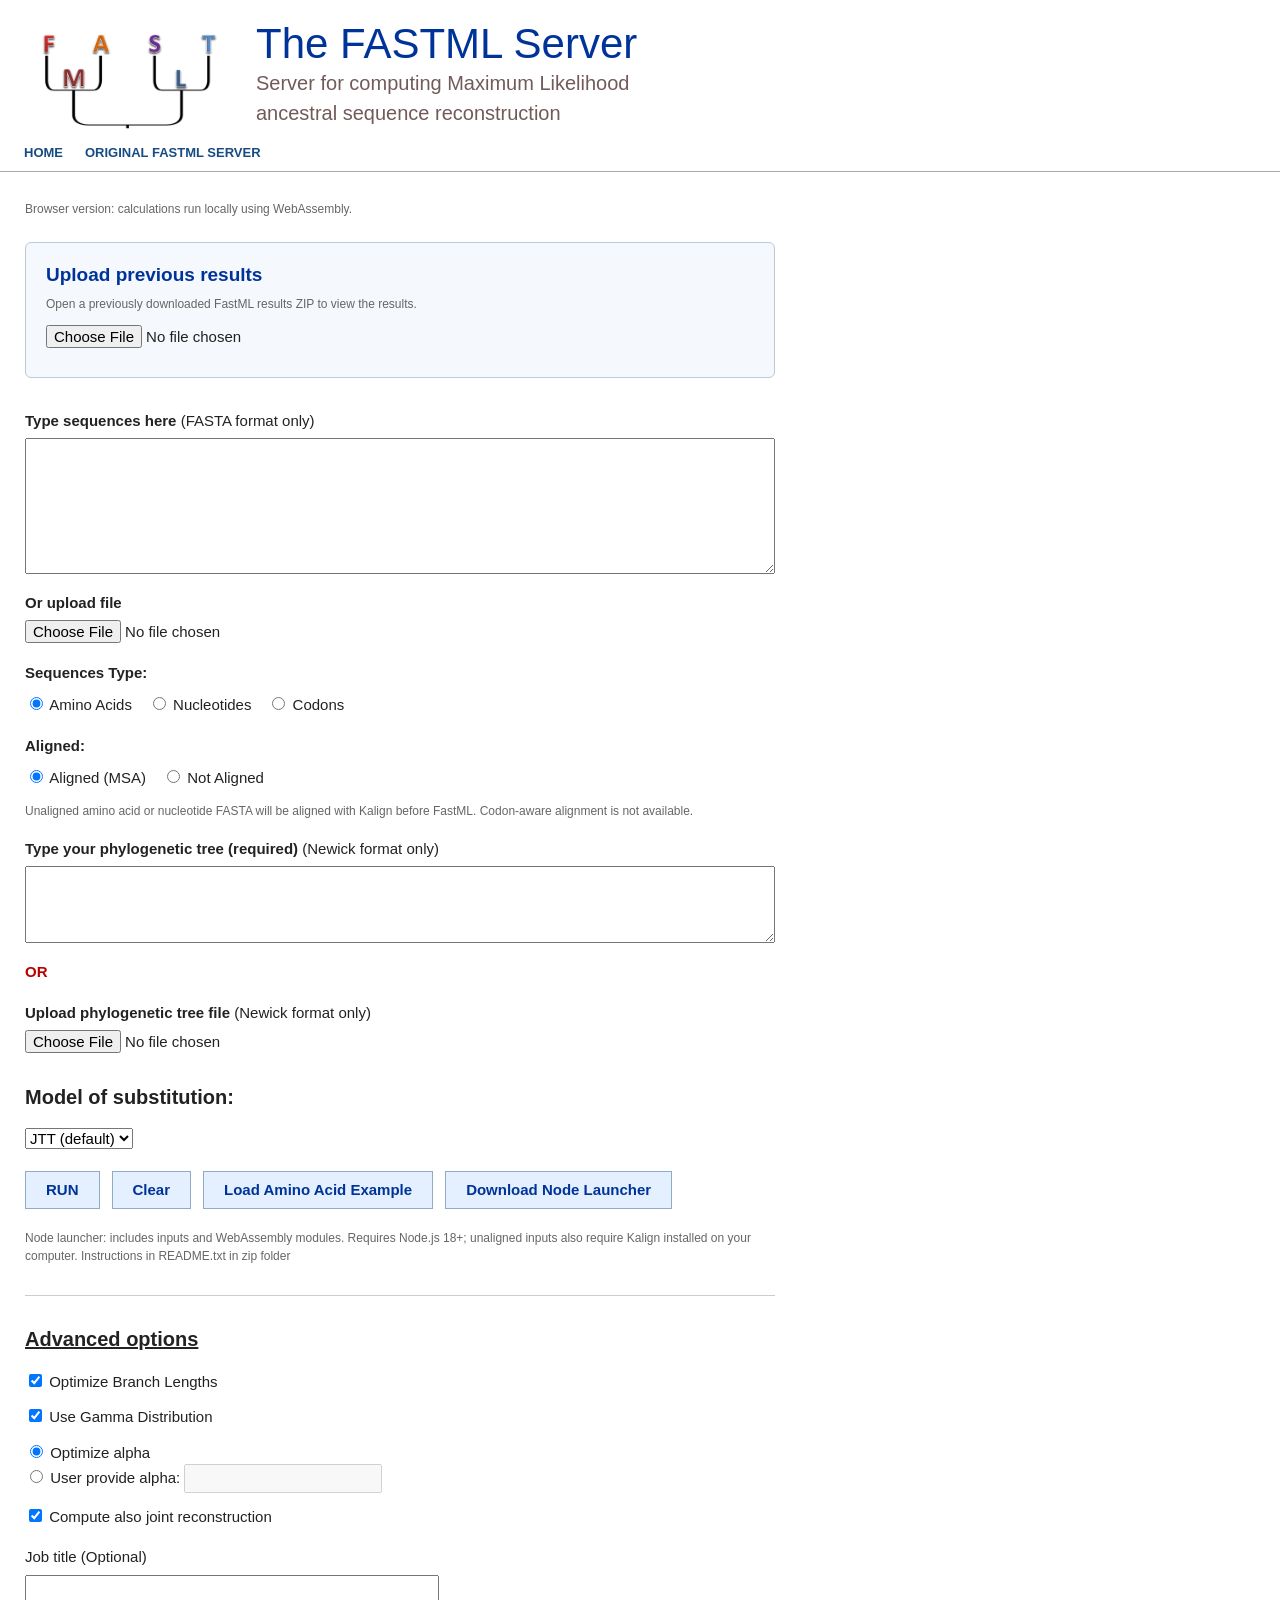
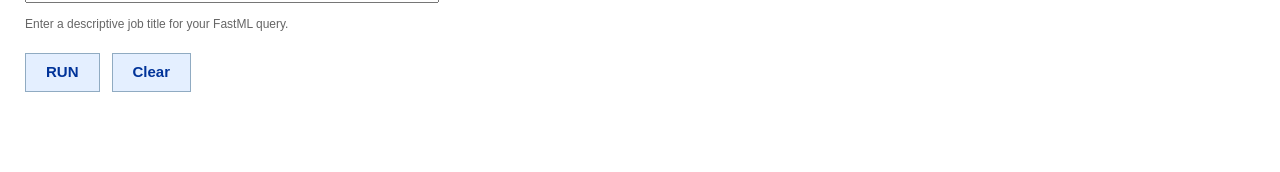
==== commit 7c5c9143: "added instructions" ====
--- a/index.html
+++ b/index.html
@@ -41,7 +41,7 @@
 <div class="field"><label for="tree-file"><b>Upload phylogenetic tree file</b> (Newick format only)</label><input type="file" id="tree-file" accept=".tree,.tre,.nwk,.txt"></div>
 <div class="field"><h2>Model of substitution:</h2><select id="model" aria-label="Substitution model"></select></div>
 <div class="actions"><button id="submit-button" type="submit">RUN</button><button type="reset">Clear</button><button id="load-aa-example" type="button">Load Amino Acid Example</button><button id="download-node-launcher" type="button">Download Node Launcher</button></div>
-<p class="hint">Node launcher: includes inputs and WebAssembly modules. Requires Node.js 18+; unaligned inputs also require Kalign installed on your computer.</p>
+<p class="hint">Node launcher: includes inputs and WebAssembly modules. Requires Node.js 18+; unaligned inputs also require Kalign installed on your computer. Instructions in README.txt in zip folder</p>
 <p id="progress" class="hint" role="status"></p><p id="error" class="error" role="alert"></p>
 <section class="advanced"><h2><u>Advanced options</u></h2>
 <div class="option"><label><input type="checkbox" id="branch" checked> Optimize Branch Lengths</label></div>
